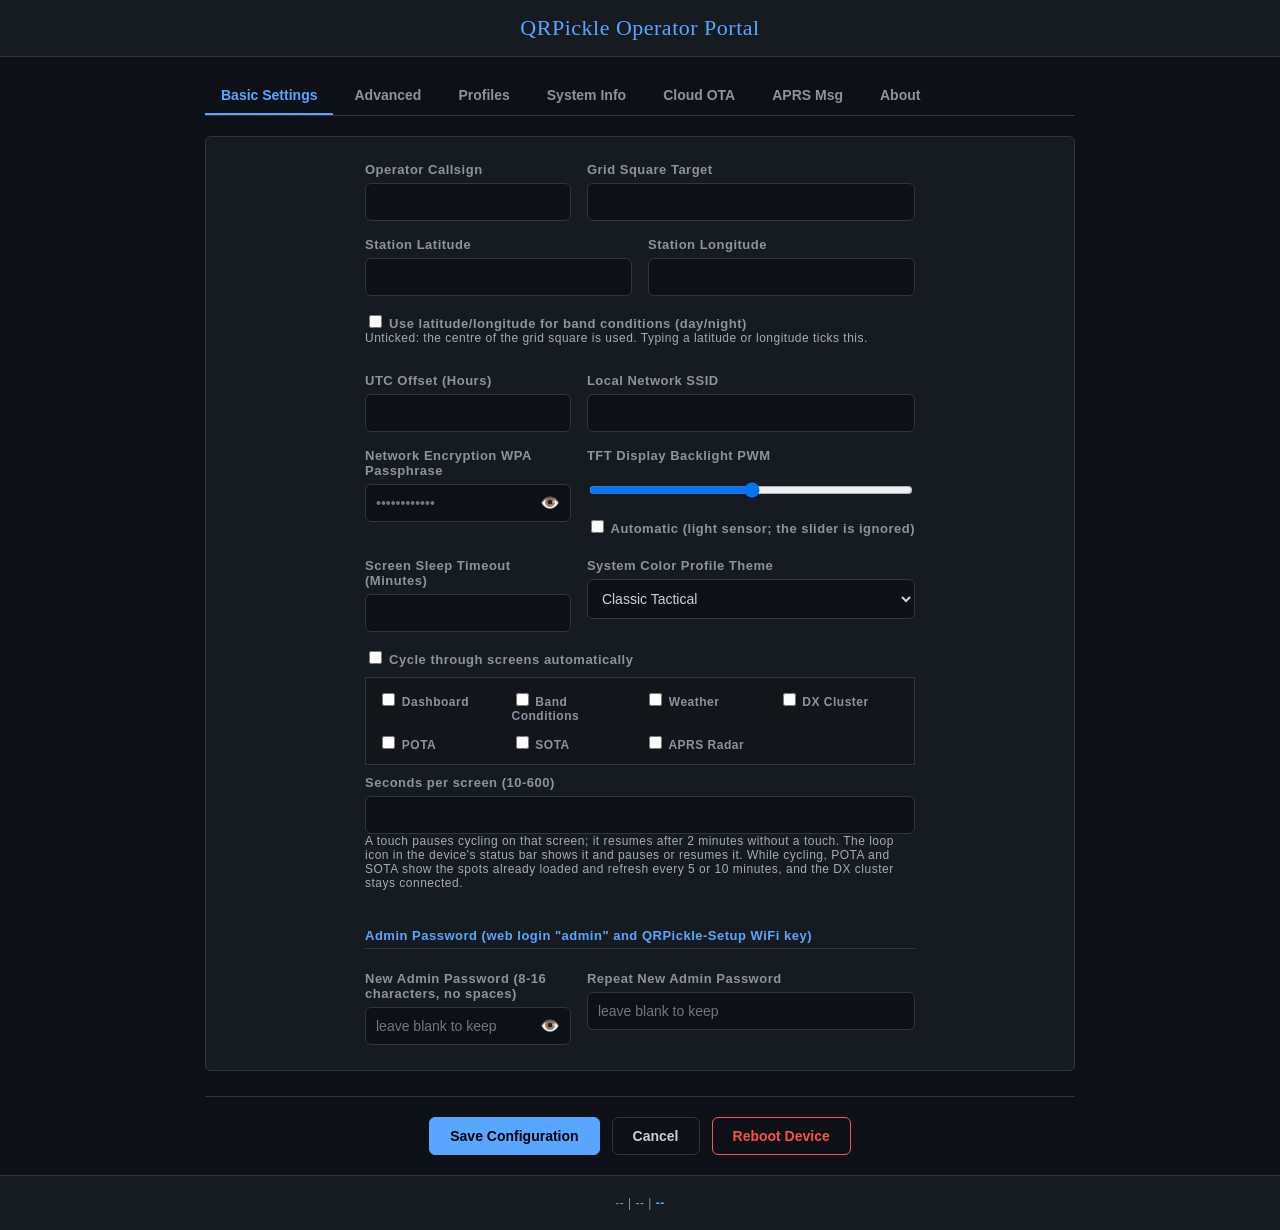
==== data/www/index.html @ edfbfad6 "logo converter for the web console (logo.js) with Node and Python tests sharing the rounding Co-Auth" ====
<!DOCTYPE html>
<html lang="en">
<head>
    <meta charset="UTF-8">
    <meta name="viewport" content="width=device-width, initial-scale=1.0">
    <title>QRPickle Interface Console</title>
    <link rel="stylesheet" href="style.css">
    <link rel="icon" href="favicon.svg" type="image/svg+xml">
</head>
<body>

    <header>
        <h1>QRPickle Operator Portal</h1>
    </header>

    <div class="wrapper">
        <div id="profile-edit-banner" class="edit-banner hidden">
            <span>Editing profile <strong id="profile-edit-name"></strong>: saving writes to the profile, not the device.</span>
            <button class="btn btn-secondary" onclick="stopEditingProfile()">Stop Editing</button>
        </div>
        <nav class="tabs">
            <button class="tab-btn active" data-tab="basic">Basic Settings</button>
            <button class="tab-btn" data-tab="advanced">Advanced</button>
            <button class="tab-btn" data-tab="profiles">Profiles</button>
            <button class="tab-btn" data-tab="system">System Info</button>
            <button class="tab-btn" data-tab="cloudota">Cloud OTA</button>
            <button class="tab-btn" data-tab="aprsmsg">APRS Msg</button>
            <button class="tab-btn" data-tab="about">About</button>
        </nav>

        <section id="tab-basic" class="tab-content active">
            <div class="form-grid">
                <div class="form-group">
                    <label>Operator Callsign</label>
                    <input type="text" id="cfg-callsign" maxlength="9">
                </div>
                <div class="form-group">
                    <label>Grid Square Target</label>
                    <input type="text" id="cfg-grid" maxlength="6">
                </div>
                <!-- Latitude and longitude stay side by side at any width (own two-column row). -->
                <div style="grid-column: span 2; display: grid; grid-template-columns: 1fr 1fr; gap: inherit;">
                    <div class="form-group">
                        <label>Station Latitude</label>
                        <input type="number" id="cfg-lat" step="0.00001" min="-90" max="90">
                    </div>
                    <div class="form-group">
                        <label>Station Longitude</label>
                        <input type="number" id="cfg-lon" step="0.00001" min="-180" max="180">
                    </div>
                </div>
                <div class="form-group" style="grid-column: span 2;">
                    <label style="margin:0;"><input type="checkbox" id="cfg-latlon-set"> Use latitude/longitude for band conditions (day/night)</label>
                    <p class="hint">Unticked: the centre of the grid square is used. Typing a latitude or longitude ticks this. <span id="latlon-grid-warn" style="color: var(--warn, #e0a030);"></span></p>
                </div>
                <div class="form-group">
                    <label>UTC Offset (Hours)</label>
                    <input type="number" id="cfg-offset" step="0.5" min="-12" max="14">
                </div>
                <div class="form-group">
                    <label>Local Network SSID</label>
                    <input type="text" id="cfg-ssid" maxlength="32">
                </div>
                <div class="form-group">
                    <label>Network Encryption WPA Passphrase</label>
                    <div class="password-wrapper">
                        <input type="password" id="cfg-password" placeholder="••••••••••••" maxlength="63">
                        <button class="eye-toggle" type="button" onclick="togglePass('cfg-password')">👁️</button>
                    </div>
                </div>
                <div class="form-group">
                    <label>TFT Display Backlight PWM</label>
                    <input type="range" id="cfg-brightness" min="10" max="255">
                    <label style="margin-top:6px;"><input type="checkbox" id="cfg-auto-bright"> Automatic (light sensor; the slider is ignored)</label>
                </div>
                <div class="form-group">
                    <label>Screen Sleep Timeout (Minutes)</label>
                    <input type="number" id="cfg-timeout" min="0" max="120">
                </div>
                <div class="form-group">
                    <label>System Color Profile Theme</label>
                    <select id="cfg-theme">
                        <option value="0">Classic Tactical</option>
                        <option value="1">Tactical Field Red</option>
                        <option value="2">GitHub Slate Dark</option>
                        <option value="3">Clean High-Contrast</option>
                        <option value="4">Terminal Green</option>
                        <option value="5">E-Ink Light</option>
                        <option value="6">E-Ink Dark</option>
                    </select>
                </div>
                <div class="form-group" style="grid-column: span 2;">
                    <label style="margin:0;"><input type="checkbox" id="cfg-cycle-en"> Cycle through screens automatically</label>
                    <div style="display: grid; grid-template-columns: repeat(4, 1fr); gap: 10px; margin-top: 10px; background: rgba(0,0,0,0.2); padding: 12px; border: 1px solid var(--border);">
                        <label style="margin:0; font-size:12px;"><input type="checkbox" id="cyc-bit0"> Dashboard</label>
                        <label style="margin:0; font-size:12px;"><input type="checkbox" id="cyc-bit1"> Band Conditions</label>
                        <label style="margin:0; font-size:12px;"><input type="checkbox" id="cyc-bit2"> Weather</label>
                        <label style="margin:0; font-size:12px;"><input type="checkbox" id="cyc-bit3"> DX Cluster</label>
                        <label style="margin:0; font-size:12px;"><input type="checkbox" id="cyc-bit4"> POTA</label>
                        <label style="margin:0; font-size:12px;"><input type="checkbox" id="cyc-bit5"> SOTA</label>
                        <label style="margin:0; font-size:12px;"><input type="checkbox" id="cyc-bit6"> APRS Radar</label>
                    </div>
                    <label style="margin-top:10px;">Seconds per screen (10-600)</label>
                    <input type="number" id="cfg-cycle-s" min="10" max="600" step="1">
                    <p class="hint">A touch pauses cycling on that screen; it resumes after 2 minutes without a touch. The loop icon in the device's status bar shows it and pauses or resumes it. While cycling, POTA and SOTA show the spots already loaded and refresh every 5 or 10 minutes, and the DX cluster stays connected.</p>
                </div>

                <label class="admin-pw-group" style="grid-column: span 2; font-weight: bold; border-bottom: 1px solid var(--border); padding-bottom: 5px; color: var(--accent); margin-top: 10px;">Admin Password (web login "admin" and QRPickle-Setup WiFi key)</label>
                <div class="form-group admin-pw-group">
                    <label>New Admin Password (8-16 characters, no spaces)</label>
                    <div class="password-wrapper">
                        <input type="password" id="cfg-admin-pw" placeholder="leave blank to keep" minlength="8" maxlength="16" autocomplete="new-password">
                        <button class="eye-toggle" type="button" onclick="togglePass('cfg-admin-pw')">👁️</button>
                    </div>
                </div>
                <div class="form-group admin-pw-group">
                    <label>Repeat New Admin Password</label>
                    <input type="password" id="cfg-admin-pw2" placeholder="leave blank to keep" maxlength="16" autocomplete="new-password">
                </div>
            </div>
        </section>

        <section id="tab-advanced" class="tab-content">
            <div class="form-grid">
                <div class="form-group" style="grid-column: span 2;">
                    <label>OpenWeatherMap API Token</label>
                    <div class="password-wrapper">
                        <input type="password" id="cfg-apikey" placeholder="Paste API Key here..." maxlength="39">
                        <button class="eye-toggle" type="button" onclick="togglePass('cfg-apikey')">👁️</button>
                    </div>
                </div>
                
                <div class="form-group" style="grid-column: span 2;">
                    <label>Active Forecast Slots Window (Timeline Sequence)</label>
                    <div style="display: grid; grid-template-columns: repeat(4, 1fr); gap: 10px; margin-top: 10px; background: rgba(0,0,0,0.2); padding: 12px; border: 1px solid var(--border);">
                        <label style="margin:0; font-size:12px;"><input type="checkbox" id="fc-bit0" value="1"> +3 Hours</label>
                        <label style="margin:0; font-size:12px;"><input type="checkbox" id="fc-bit1" value="2"> +6 Hours</label>
                        <label style="margin:0; font-size:12px;"><input type="checkbox" id="fc-bit2" value="4"> +9 Hours</label>
                        <label style="margin:0; font-size:12px;"><input type="checkbox" id="fc-bit3" value="8"> +12 Hours</label>
                        <label style="margin:0; font-size:12px;"><input type="checkbox" id="fc-bit4" value="16"> +15 Hours</label>
                        <label style="margin:0; font-size:12px;"><input type="checkbox" id="fc-bit5" value="32"> +18 Hours</label>
                        <label style="margin:0; font-size:12px;"><input type="checkbox" id="fc-bit6" value="64"> +21 Hours</label>
                        <label style="margin:0; font-size:12px;"><input type="checkbox" id="fc-bit7" value="128"> +24 Hours</label>
                    </div>
                </div>

                <div class="form-group" style="grid-column: span 2;">
                    <label>HamAlert Telnet Password Token (hamalert.org Account Key)</label>
                    <div class="password-wrapper">
                        <input type="password" id="cfg-hamalert-pass" placeholder="Enter HamAlert Token..." maxlength="15">
                        <button class="eye-toggle" type="button" onclick="togglePass('cfg-hamalert-pass')">👁️</button>
                    </div>
                </div>

                <label style="grid-column: span 2; font-weight: bold; border-bottom: 1px solid var(--border); padding-bottom: 5px; color: var(--accent); margin-top: 10px;">APRS-IS Global Network Parameters</label>
                
                <div class="form-group">
                    <label>APRS Network Connection</label>
                    <select id="cfg-aprs-en">
                        <option value="0">Disabled (Offline)</option>
                        <option value="1">Enabled (TCP/IP Streams Active)</option>
                    </select>
                </div>
                <div class="form-group">
                    <label>APRS 5-Digit Registration Passcode</label>
                    <div class="password-wrapper">
                        <input type="password" id="cfg-aprs-pass" placeholder="12345" maxlength="5">
                        <button class="eye-toggle" type="button" onclick="togglePass('cfg-aprs-pass')">👁️</button>
                    </div>
                </div>
                <div class="form-group">
                    <label>Station SSID Suffix</label>
                    <select id="cfg-aprs-ssid">
                        <option value="0">-0 : Primary Home Station / Fixed Base</option>
                        <option value="1">-1 : Generic Digipeater / WX Station</option>
                        <option value="5">-5 : Smartphone App / Network Tracker</option>
                        <option value="7">-7 : Portable Handheld / Walkie-Talkie</option>
                        <option value="9">-9 : Primary Mobile Vehicle / Car</option>
                        <option value="10">-10 : Internet Gateway (IGate) / Echolink</option>
                        <option value="15">-15 : HF Station</option>
                    </select>
                </div>
                <div class="form-group">
                    <label>Beacon Map Symbol</label>
                    <select id="cfg-aprs-icon">
                        <option value="/[">/[ : Human / Runner / Eyeball</option>
                        <option value="/-">/- : House / QTH</option>
                        <option value="I&">I& : IGate (Internet Gateway)</option>
                        <option value="\Y">\Y : RADIOS and APRS DEVICE</option>
                        <option value="/;">/; : Portable operation (Tent)</option>
                        <option value="\F">\F : Field Day</option>
                        <option value="\;">\; : Park or Picnic</option>
                    </select>
                </div>
                <div class="form-group" style="grid-column: span 2;">
                    <label>Custom Beacon Comment Payload</label>
                    <input type="text" id="cfg-aprs-cmt" maxlength="31" placeholder="ESP32 Dashboard">
                </div>

                <label style="grid-column: span 2; font-weight: bold; border-bottom: 1px solid var(--border); padding-bottom: 5px; color: var(--accent); margin-top: 10px;">APRS Messaging Quick-Macros</label>
                <div class="form-group" style="grid-column: span 2;"><label>Macro 1:</label><input type="text" id="cfg-mac0" maxlength="63"></div>
                <div class="form-group" style="grid-column: span 2;"><label>Macro 2:</label><input type="text" id="cfg-mac1" maxlength="63"></div>
                <div class="form-group" style="grid-column: span 2;"><label>Macro 3:</label><input type="text" id="cfg-mac2" maxlength="63"></div>
                <div class="form-group" style="grid-column: span 2;"><label>Macro 4:</label><input type="text" id="cfg-mac3" maxlength="63"></div>
                <div class="form-group" style="grid-column: span 2;"><label>Macro 5:</label><input type="text" id="cfg-mac4" maxlength="63"></div>

                <label style="grid-column: span 2; font-weight: bold; border-bottom: 1px solid var(--border); padding-bottom: 5px; color: var(--accent); margin-top: 10px;">DX Cluster Endpoints</label>
                <div class="form-group">
                    <label>Primary Node URL:</label>
                    <input type="text" id="dx_url_p" maxlength="47">
                </div>
                <div class="form-group">
                    <label>Primary Port:</label>
                    <input type="number" id="dx_port_p" min="1" max="65535">
                </div>
                <div class="form-group">
                    <label>Secondary Node URL:</label>
                    <input type="text" id="dx_url_s" maxlength="47">
                </div>
                <div class="form-group">
                    <label>Secondary Port:</label>
                    <input type="number" id="dx_port_s" min="1" max="65535">
                </div>

                <label style="grid-column: span 2; font-weight: bold; border-bottom: 1px solid var(--border); padding-bottom: 5px; color: var(--accent); margin-top: 10px;">Solar Data (Band Conditions)</label>
                <div class="form-group" style="grid-column: span 2;">
                    <label>Own Data Source URL:</label>
                    <input type="url" id="solar_url" maxlength="95" placeholder="Empty: hamqsl.com (N0NBH)">
                    <p class="hint">Leave empty for hamqsl.com. Your own source must serve the same XML format as https://www.hamqsl.com/solarxml.php. Fetched at most once an hour.</p>
                </div>
                <div class="form-group" style="grid-column: span 2;">
                    <label>Dashboard Band Tile Shows</label>
                    <div style="display: grid; grid-template-columns: repeat(5, 1fr); gap: 10px; margin-top: 10px; background: rgba(0,0,0,0.2); padding: 12px; border: 1px solid var(--border);">
                        <label style="margin:0; font-size:12px;"><input type="checkbox" id="bg-bit0"> 160-60 m</label>
                        <label style="margin:0; font-size:12px;"><input type="checkbox" id="bg-bit1"> 40-30 m</label>
                        <label style="margin:0; font-size:12px;"><input type="checkbox" id="bg-bit2"> 20-17 m</label>
                        <label style="margin:0; font-size:12px;"><input type="checkbox" id="bg-bit3"> 15-10 m</label>
                        <label style="margin:0; font-size:12px;"><input type="checkbox" id="bg-bit4"> 6 m</label>
                    </div>
                    <p class="hint">At least one. The Band Conditions screen always shows every band.</p>
                </div>

                <label style="grid-column: span 2; font-weight: bold; border-bottom: 1px solid var(--border); padding-bottom: 5px; color: var(--accent); margin-top: 10px;">Satellites</label>
                <div class="form-group" style="grid-column: span 2;">
                    <label>Show Passes Of</label>
                    <div style="display: grid; grid-template-columns: repeat(5, 1fr); gap: 10px; margin-top: 10px; background: rgba(0,0,0,0.2); padding: 12px; border: 1px solid var(--border);">
                        <label style="margin:0; font-size:12px;"><input type="checkbox" id="sat-bit0"> FM</label>
                        <label style="margin:0; font-size:12px;"><input type="checkbox" id="sat-bit1"> Linear (SSB/CW)</label>
                        <label style="margin:0; font-size:12px;"><input type="checkbox" id="sat-bit2"> SSTV</label>
                        <label style="margin:0; font-size:12px;"><input type="checkbox" id="sat-bit3"> Voice beacons</label>
                        <label style="margin:0; font-size:12px;"><input type="checkbox" id="sat-bit4"> APRS digipeaters</label>
                    </div>
                    <p class="hint">At least one. The ISS counts as FM, SSTV and APRS.</p>
                </div>
                <div class="form-group">
                    <label>Minimum Elevation (degrees, 0-60)</label>
                    <input type="number" id="sat-min-el" min="0" max="60" step="1">
                </div>
                <div class="form-group">
                    <label>LED Alert Before An Event Pass (minutes, 1-120)</label>
                    <input type="number" id="pass-alert-min" min="1" max="120" step="1">
                    <label style="margin-top:6px;"><input type="checkbox" id="pass-alert-en"> LED alerts for ISS SSTV and school-contact passes</label>
                </div>
                <div class="form-group" style="grid-column: span 2;">
                    <label>Own Satellite Feed URL:</label>
                    <input type="url" id="space_url" maxlength="95" placeholder="Empty: the QRPickle feed on GitHub">
                    <p class="hint">Leave empty for the feed built on GitHub every 6 hours (SatNOGS DB, CelesTrak, ARISS). Your own source must serve the same JSON (tools/space_feed). Passes are computed on the device: your location is never sent.</p>
                </div>
            </div>
        </section>

        <section id="tab-profiles" class="tab-content">
            <div class="profile-section">
                <h2>Stored Profiles</h2>
                <p class="hint">A profile holds every setting except the admin password. Profiles live on the filesystem: writing a new <code>littlefs.bin</code> erases them, so download a backup first.</p>
                <div class="form-group">
                    <label>Profile</label>
                    <select id="profile-select" onchange="handleProfileSelectionChange()">
                        <option value="">-- No Profile Selected --</option>
                    </select>
                </div>
                <div class="profile-controls">
                    <button class="btn btn-primary profile-needs-selection" onclick="applySelectedProfile()" disabled>Apply to Device</button>
                    <button class="btn btn-secondary profile-needs-selection" onclick="editSelectedProfile()" disabled>Edit in Settings Form</button>
                    <button class="btn btn-secondary profile-needs-selection" onclick="deleteSelectedProfile()" disabled>Delete</button>
                </div>

                <hr style="border:0; border-top:1px dashed #333; margin:25px 0;">

                <h2>Save Current Form as New Profile</h2>
                <div class="profile-controls">
                    <input type="text" id="new-profile-name" placeholder="Name: letters, digits, - and _ (e.g. Field_Ops)" maxlength="24">
                    <button class="btn btn-secondary" onclick="saveProfile()">Save New Profile</button>
                </div>

                <hr style="border:0; border-top:1px dashed #333; margin:25px 0;">

                <h2>Backup and Restore</h2>
                <p class="hint">The backup holds the current settings and all profiles, without passwords or keys. Restoring keeps the device's current secrets; restored profiles have none until you edit them.</p>
                <div class="profile-controls">
                    <button class="btn btn-secondary" onclick="downloadBackup()">Download Backup</button>
                    <button class="btn btn-secondary" onclick="document.getElementById('restore-file').click()">Restore from Backup...</button>
                    <input type="file" id="restore-file" accept=".json,application/json" class="hidden" onchange="restoreBackup(this)">
                </div>
            </div>
        </section>

        <section id="tab-system" class="tab-content">
            <div class="sys-section-title">Hardware Telemetry</div>
            <div class="sys-grid">
                <div class="sys-card"><label>System Uptime</label><div id="sys-uptime" class="val">--s</div></div>
                <div class="sys-card"><label>Free Heap Space</label><div id="sys-heap" class="val">-- B</div></div>
                <div class="sys-card"><label>Wireless RSSI</label><div id="sys-rssi" class="val">-- dBm</div></div>
                <div class="sys-card"><label>Ambient Temperature</label><div id="sys-temp" class="val">--.- °C</div></div>
                <div class="sys-card"><label>Relative Humidity</label><div id="sys-humidity" class="val">--.- %</div></div>
                <div class="sys-card"><label>Barometric Pressure</label><div id="sys-pressure" class="val">---- hPa</div></div>
            </div>

            <div class="sys-section-title">Software Specifications</div>
            <div class="sys-grid">
                <div class="sys-card"><label>Core Graphics Library</label><div id="sys-lib-lvgl" class="val">--</div></div>
                <div class="sys-card"><label>Serialization Parser</label><div id="sys-lib-json" class="val">--</div></div>
                <div class="sys-card"><label>ESP32 Arduino Core</label><div id="sys-lib-core" class="val">--</div></div>
                <div class="sys-card"><label>Native Espressif IDF</label><div id="sys-lib-idf" class="val">--</div></div>
            </div>

            <div class="sys-section-title" style="margin-top: 25px;">Wireless Maintenance Terminal</div>
            <div class="sys-card" style="max-width: 100%; box-sizing: border-box;">
                <label>Select Deployment Partition Target</label>
                <select id="ota-target" style="margin-bottom: 15px; width: 100%;">
                    <option value="firmware">Application Binary Core (.bin Firmware)</option>
                    <option value="filesystem">LittleFS Storage Image (data.bin)</option>
                </select>
                
                <label>Upload Target Binary File</label>
                <input type="file" id="ota-file-input" style="border: 1px dashed var(--border); padding: 10px; background: rgba(0,0,0,0.2); width:100%; box-sizing:border-box;">
                
                <div id="ota-progress-container" class="hidden" style="margin-top: 15px;">
                    <div style="display: flex; justify-content: space-between; font-size: 11px; color: var(--text-muted); margin-bottom: 5px;">
                        <span id="ota-status-lbl">Uploading parameters...</span>
                        <span id="ota-pct-lbl">0%</span>
                    </div>
                    <div style="width: 100%; background: #111; height: 6px; border-radius: 3px; overflow: hidden; border: 1px solid #222;">
                        <div id="ota-progress-bar" style="width: 0%; background: var(--accent); height: 100%; transition: width 0.1s linear;"></div>
                    </div>
                </div>
                
                <button class="btn btn-danger" style="margin-top: 15px; width: 100%;" onclick="executeWirelessOTA()">Flash Wireless Upgrade</button>
            </div>
        </section>

        <section id="tab-cloudota" class="tab-content">
            <div class="sys-section-title" style="display: flex; justify-content: space-between; align-items: center;">
                Automated Cloud Maintenance
                <button class="btn btn-primary" style="padding: 4px 10px; font-size: 12px; margin-left: 10px;" onclick="fetchCloudOTADetails(true)">Check for Updates</button>
            </div>
            <div class="sys-grid">
                <div class="sys-card"><label>Local Firmware Version</label><div id="ota-local-ver" class="val">--</div></div>
                <div class="sys-card"><label>Latest Remote Release</label><div id="ota-remote-ver" class="val">--</div></div>
            </div>

            <div class="sys-section-title" style="margin-top: 20px;">GitHub Release Notes</div>
            <div class="sys-card" style="max-width: 100%; box-sizing: border-box;">
                <pre id="ota-release-notes" style="white-space: pre-wrap; font-family: monospace; color: var(--text-muted); font-size: 12px;">Querying repository metadata...</pre>

                <button class="btn btn-danger" id="btn-cloud-flash" style="margin-top: 15px; width: 100%; display: none;" onclick="triggerCloudFlash()">Execute Remote Repository Flash Upgrade</button>
            </div>
        </section>

        <section id="tab-aprsmsg" class="tab-content">
            <div class="sys-section-title">Compose APRS Message</div>
            <div class="sys-card" style="max-width: 100%; box-sizing: border-box;">
                <div class="form-grid">
                    <div class="form-group">
                        <label>Quick Target</label>
                        <select onchange="document.getElementById('aprs-msg-target').value = this.value;">
                            <option value="">-- Custom --</option>
                            <option value="APSPOT">POTA (APSPOT)</option>
                            <option value="SOTA">SOTA</option>
                            <option value="SMSGTE">SMS Gateway (SMSGTE)</option>
                        </select>
                    </div>
                    <div class="form-group">
                        <label>Target Callsign</label>
                        <input type="text" id="aprs-msg-target" maxlength="9" placeholder="e.g. VU3GLJ-7">
                    </div>
                    <div class="form-group" style="grid-column: span 2;">
                        <label>Message Payload</label>
                        <input type="text" id="aprs-msg-body" maxlength="63" placeholder="Type your message or spot here...">
                    </div>
                </div>

                <button class="btn btn-primary" style="margin-top: 15px; width: 100%;" onclick="sendAprsMessage()">Transmit Message to Network</button>
            </div>

            <div class="sys-section-title" style="margin-top: 20px;">Transmission Status</div>
            <div class="sys-card" style="max-width: 100%; box-sizing: border-box;">
                <pre id="aprs-msg-status" style="white-space: pre-wrap; font-family: monospace; color: var(--text-muted); font-size: 12px;">Ready to send.</pre>
            </div>

            <div class="sys-section-title" style="margin-top: 20px;">Live Message Inbox</div>
            <div class="sys-card" style="max-width: 100%; box-sizing: border-box; max-height: 250px; overflow-y: auto;">
                <div id="aprs-msg-inbox" style="font-family: monospace; font-size: 12px; color: var(--text-main);">
                    Loading messages...
                </div>
            </div>
        </section>

        <section id="tab-about" class="tab-content">
            <div id="about-bin" class="pre-wrap">Querying text storage descriptors...</div>
        </section>

        <div class="action-bar">
            <button class="btn btn-primary" id="btn-save-config" onclick="saveActiveConfig()">Save Configuration</button>
            <button class="btn btn-secondary" onclick="loadCurrentConfig()">Cancel</button>
            <button class="btn btn-danger" onclick="triggerReboot()">Reboot Device</button>
        </div>
    </div>

    <footer>
        <span id="foot-name">--</span> | <span id="foot-version">--</span> | <a id="foot-link" href="https://ham.bharathpalavalli.com/" target="_blank"><span id="foot-authorcall">--</span></a>
    </footer>

    <script src="logo.js"></script>
    <script src="app.js"></script>
</body>
</html>
---- data/www/style.css ----
:root {
    --bg-app: #0D1117;
    --bg-panel: #161B22;
    --border: #30363D;
    --text-main: #C9D1D9;
    --text-muted: #8B949E;
    --accent: #58A6FF;
    --alert: #F85149;
}

body {
    background: var(--bg-app);
    color: var(--text-main);
    font-family: Verdana, Geneva, sans-serif;
    letter-spacing: 0.5px;
    margin: 0;
    padding: 0;
    min-height: 100vh;
    display: flex;
    flex-direction: column;
}

header {
    background: var(--bg-panel);
    border-bottom: 1px solid var(--border);
    padding: 15px 20px;
    display: flex;
    justify-content: center;
    align-items: center;
}

header h1, .profile-section h2, .sys-section-title {
    font-family: Georgia, "Times New Roman", serif;
    margin: 0;
    color: var(--accent);
    font-weight: normal;
}

header h1 { font-size: 22px; text-align: center; }
.profile-section h2 { font-size: 16px; margin-bottom: 12px; }

.sys-section-title {
    font-size: 16px;
    margin: 25px 0 12px 0;
    border-bottom: 1px dashed var(--border);
    padding-bottom: 6px;
}

.wrapper {
    max-width: 900px;
    width: 100%;
    margin: 20px auto;
    padding: 0 15px;
    box-sizing: border-box;
    flex: 1;
}

.tabs {
    display: flex;
    border-bottom: 1px solid var(--border);
    margin-bottom: 20px;
    overflow-x: auto;
    gap: 5px;
}

.tab-btn {
    background: none;
    border: none;
    color: var(--text-muted);
    font-family: inherit;
    padding: 10px 16px;
    font-size: 14px;
    font-weight: 600;
    cursor: pointer;
    white-space: nowrap;
    border-bottom: 2px solid transparent;
    transition: all 0.2s;
}

.tab-btn:hover { color: var(--text-main); }
.tab-btn.active { color: var(--accent); border-bottom-color: var(--accent); }

.tab-content {
    display: none;
    background: var(--bg-panel);
    border: 1px solid var(--border);
    border-radius: 6px;
    padding: 25px;
}

.tab-content.active { display: block; }

.form-grid {
    display: grid;
    grid-template-columns: 1fr;
    gap: 16px;
    max-width: 550px;
    margin: 0 auto;
}

.form-group { display: flex; flex-direction: column; }

label {
    font-size: 13px;
    font-weight: 600;
    margin-bottom: 6px;
    color: var(--text-muted);
}

input, select {
    background: var(--bg-app);
    border: 1px solid var(--border);
    border-radius: 6px;
    padding: 10px;
    color: var(--text-main);
    font-family: inherit;
    font-size: 14px;
    box-sizing: border-box;
}

input[type="text"], input[type="number"] { font-weight: 500; }
input:focus, select:focus { border-color: var(--accent); outline: none; }

.toggle-pass {
    display: flex;
    align-items: center;
    gap: 6px;
    margin-top: 6px;
    font-size: 11px;
    cursor: pointer;
    color: var(--text-muted);
}
.toggle-pass input { width: auto; margin: 0; }

.profile-section {
    max-width: 550px;
    margin: 0 auto;
}

.profile-controls { display: flex; gap: 10px; margin-top: 10px; flex-wrap: wrap; }
.profile-controls input { flex: 1; min-width: 200px; }

.profile-list { display: flex; gap: 8px; flex-wrap: wrap; margin-top: 12px; }

.profile-chip {
    background: var(--bg-app);
    border: 1px solid var(--border);
    border-radius: 4px;
    padding: 6px 12px;
    font-size: 12px;
    cursor: pointer;
    transition: border 0.2s;
}
.profile-chip:hover { border-color: var(--accent); }

.sys-grid {
    display: grid;
    grid-template-columns: repeat(auto-fit, minmax(180px, 1fr));
    gap: 15px;
    margin-bottom: 10px;
}

.sys-card {
    background: var(--bg-app);
    border: 1px solid var(--border);
    border-radius: 6px;
    padding: 15px;
    text-align: center;
}

.sys-card .val {
    font-size: 16px;
    font-weight: bold;
    color: var(--accent);
    margin-top: 5px;
    word-break: break-all;
}

.action-bar {
    display: flex;
    justify-content: center;
    gap: 12px;
    margin-top: 25px;
    border-top: 1px solid var(--border);
    padding-top: 20px;
    flex-wrap: wrap;
}

.btn {
    border: 1px solid var(--border);
    border-radius: 6px;
    padding: 10px 20px;
    font-size: 14px;
    font-weight: 600;
    cursor: pointer;
    transition: background 0.2s;
    font-family: inherit;
}

.btn-primary { background: var(--accent); border-color: var(--accent); color: #000; }
.btn-primary:hover { background: #79b6ff; }
.btn-secondary { background: transparent; color: var(--text-main); }
.btn-secondary:hover { background: rgba(255,255,255,0.05); }
.btn-danger { background: transparent; color: var(--alert); border-color: var(--alert); }
.btn-danger:hover { background: rgba(248,81,73,0.1); }

.pre-wrap {
    white-space: pre-wrap;
    line-height: 1.6;
    background: var(--bg-app);
    padding: 15px;
    border: 1px solid var(--border);
    border-radius: 6px;
}

.password-wrapper {
    position: relative;
    display: flex;
    width: 100%;
}

.password-wrapper input {
    width: 100%;
    padding-right: 40px; /* Leave space so text doesn't flow behind the eye symbol */
}

.eye-toggle {
    position: absolute;
    right: 5px;
    top: 50%;
    transform: translateY(-50%);
    background: transparent;
    border: none;
    color: var(--text-muted);
    cursor: pointer;
    font-size: 16px;
    padding: 6px;
    line-height: 1;
    transition: color 0.2s;
}

.eye-toggle:hover {
    color: var(--accent);
}

footer {
    border-top: 1px solid var(--border);
    text-align: center;
    padding: 20px;
    font-size: 12px;
    color: var(--text-muted);
    background: var(--bg-panel);
    margin-top: auto;
}

footer a { color: var(--accent); text-decoration: none; font-weight: 600; }
footer a:hover { text-decoration: underline; }

.hidden { display: none !important; }
.hint { font-size: 12px; opacity: 0.8; margin: 0 0 12px; }
.edit-banner {
    display: flex; gap: 12px; align-items: center; flex-wrap: wrap;
    padding: 10px 14px; margin-bottom: 12px;
    border: 1px solid var(--accent); background: rgba(0,0,0,0.3);
}
.edit-banner .btn { margin-left: auto; }
.btn:disabled { opacity: 0.4; cursor: not-allowed; }
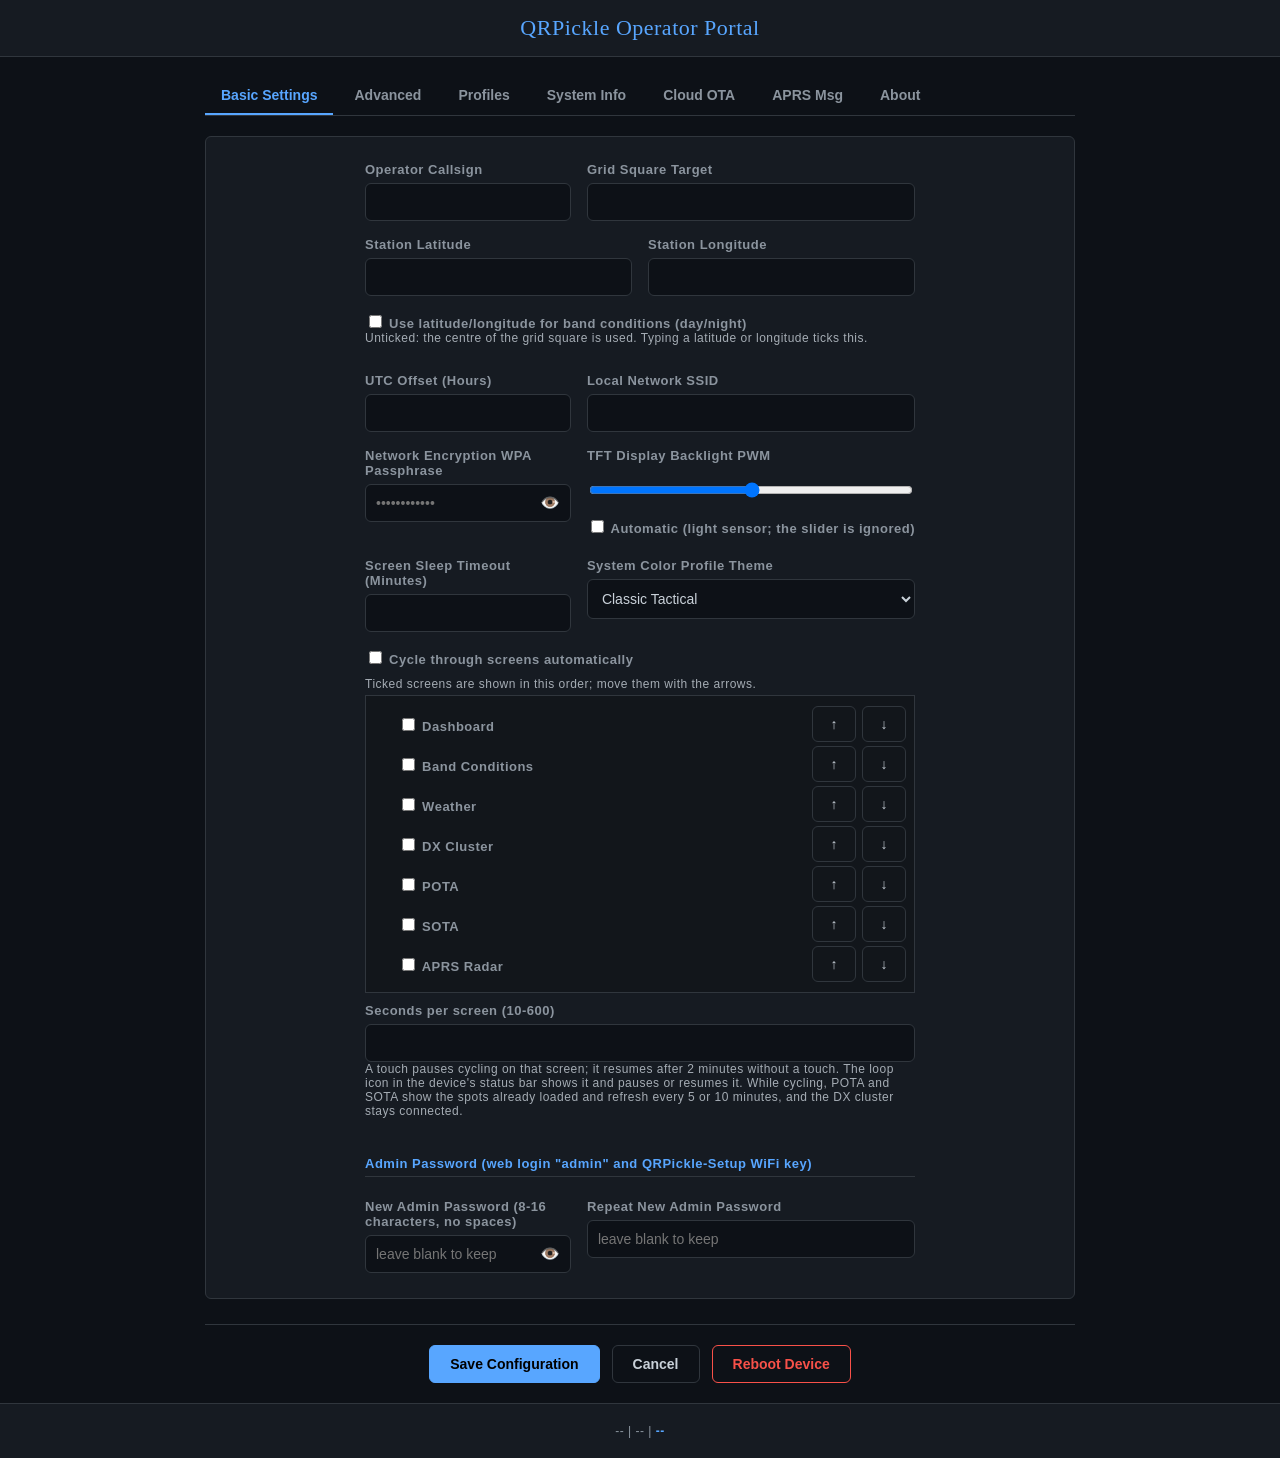
==== commit 83480a96: "screen cycling: an order the user sets (web console list with arrows) New setting cycle_order ("0,1," ====
--- a/data/www/index.html
+++ b/data/www/index.html
@@ -91,15 +91,16 @@
                 </div>
                 <div class="form-group" style="grid-column: span 2;">
                     <label style="margin:0;"><input type="checkbox" id="cfg-cycle-en"> Cycle through screens automatically</label>
-                    <div style="display: grid; grid-template-columns: repeat(4, 1fr); gap: 10px; margin-top: 10px; background: rgba(0,0,0,0.2); padding: 12px; border: 1px solid var(--border);">
-                        <label style="margin:0; font-size:12px;"><input type="checkbox" id="cyc-bit0"> Dashboard</label>
-                        <label style="margin:0; font-size:12px;"><input type="checkbox" id="cyc-bit1"> Band Conditions</label>
-                        <label style="margin:0; font-size:12px;"><input type="checkbox" id="cyc-bit2"> Weather</label>
-                        <label style="margin:0; font-size:12px;"><input type="checkbox" id="cyc-bit3"> DX Cluster</label>
-                        <label style="margin:0; font-size:12px;"><input type="checkbox" id="cyc-bit4"> POTA</label>
-                        <label style="margin:0; font-size:12px;"><input type="checkbox" id="cyc-bit5"> SOTA</label>
-                        <label style="margin:0; font-size:12px;"><input type="checkbox" id="cyc-bit6"> APRS Radar</label>
-                    </div>
+                    <p class="hint" style="margin:10px 0 4px;">Ticked screens are shown in this order; move them with the arrows.</p>
+                    <ol id="cyc-order" class="cyc-order">
+                        <li data-id="0"><label><input type="checkbox" id="cyc-bit0"> Dashboard</label><button type="button" class="btn btn-secondary" aria-label="Move up" onclick="moveCycle(this, -1)">&uarr;</button><button type="button" class="btn btn-secondary" aria-label="Move down" onclick="moveCycle(this, 1)">&darr;</button></li>
+                        <li data-id="1"><label><input type="checkbox" id="cyc-bit1"> Band Conditions</label><button type="button" class="btn btn-secondary" aria-label="Move up" onclick="moveCycle(this, -1)">&uarr;</button><button type="button" class="btn btn-secondary" aria-label="Move down" onclick="moveCycle(this, 1)">&darr;</button></li>
+                        <li data-id="2"><label><input type="checkbox" id="cyc-bit2"> Weather</label><button type="button" class="btn btn-secondary" aria-label="Move up" onclick="moveCycle(this, -1)">&uarr;</button><button type="button" class="btn btn-secondary" aria-label="Move down" onclick="moveCycle(this, 1)">&darr;</button></li>
+                        <li data-id="3"><label><input type="checkbox" id="cyc-bit3"> DX Cluster</label><button type="button" class="btn btn-secondary" aria-label="Move up" onclick="moveCycle(this, -1)">&uarr;</button><button type="button" class="btn btn-secondary" aria-label="Move down" onclick="moveCycle(this, 1)">&darr;</button></li>
+                        <li data-id="4"><label><input type="checkbox" id="cyc-bit4"> POTA</label><button type="button" class="btn btn-secondary" aria-label="Move up" onclick="moveCycle(this, -1)">&uarr;</button><button type="button" class="btn btn-secondary" aria-label="Move down" onclick="moveCycle(this, 1)">&darr;</button></li>
+                        <li data-id="5"><label><input type="checkbox" id="cyc-bit5"> SOTA</label><button type="button" class="btn btn-secondary" aria-label="Move up" onclick="moveCycle(this, -1)">&uarr;</button><button type="button" class="btn btn-secondary" aria-label="Move down" onclick="moveCycle(this, 1)">&darr;</button></li>
+                        <li data-id="6"><label><input type="checkbox" id="cyc-bit6"> APRS Radar</label><button type="button" class="btn btn-secondary" aria-label="Move up" onclick="moveCycle(this, -1)">&uarr;</button><button type="button" class="btn btn-secondary" aria-label="Move down" onclick="moveCycle(this, 1)">&darr;</button></li>
+                    </ol>
                     <label style="margin-top:10px;">Seconds per screen (10-600)</label>
                     <input type="number" id="cfg-cycle-s" min="10" max="600" step="1">
                     <p class="hint">A touch pauses cycling on that screen; it resumes after 2 minutes without a touch. The loop icon in the device's status bar shows it and pauses or resumes it. While cycling, POTA and SOTA show the spots already loaded and refresh every 5 or 10 minutes, and the DX cluster stays connected.</p>
@@ -272,7 +273,7 @@
         <section id="tab-profiles" class="tab-content">
             <div class="profile-section">
                 <h2>Stored Profiles</h2>
-                <p class="hint">A profile holds every setting except the admin password. Profiles live on the filesystem: writing a new <code>littlefs.bin</code> erases them, so download a backup first.</p>
+                <p class="hint">A profile holds every setting except the admin password. Profiles live on the filesystem. A filesystem update in this console keeps them (it saves and restores them, without their own passwords or keys); a full install erases them.</p>
                 <div class="form-group">
                     <label>Profile</label>
                     <select id="profile-select" onchange="handleProfileSelectionChange()">
@@ -296,7 +297,7 @@
                 <hr style="border:0; border-top:1px dashed #333; margin:25px 0;">
 
                 <h2>Backup and Restore</h2>
-                <p class="hint">The backup holds the current settings and all profiles, without passwords or keys. Restoring keeps the device's current secrets; restored profiles have none until you edit them.</p>
+                <p class="hint">The backup holds the current settings, all profiles and your splash logos, without passwords or keys. Restoring keeps the device's current secrets; restored profiles have none until you edit them.</p>
                 <div class="profile-controls">
                     <button class="btn btn-secondary" onclick="downloadBackup()">Download Backup</button>
                     <button class="btn btn-secondary" onclick="document.getElementById('restore-file').click()">Restore from Backup...</button>
@@ -322,6 +323,21 @@
                 <div class="sys-card"><label>Serialization Parser</label><div id="sys-lib-json" class="val">--</div></div>
                 <div class="sys-card"><label>ESP32 Arduino Core</label><div id="sys-lib-core" class="val">--</div></div>
                 <div class="sys-card"><label>Native Espressif IDF</label><div id="sys-lib-idf" class="val">--</div></div>
+            </div>
+
+            <div class="sys-section-title" style="margin-top: 25px;">Splash Logos</div>
+            <p class="hint">Your own logo left and/or right of the title on the start screen, scaled into 60 x 60. Shown from the next restart. Kept across updates; included in backups.</p>
+            <div class="sys-grid">
+                <div class="sys-card" id="logo-card-left"><label>Left logo: <span id="logo-state-left">--</span></label>
+                    <input type="file" accept="image/*" onchange="pickLogo('left', this)">
+                    <div class="logo-previews"><canvas id="logo-prev-left-dark" width="60" height="60" class="logo-prev dark"></canvas><canvas id="logo-prev-left-light" width="60" height="60" class="logo-prev light"></canvas></div>
+                    <button class="btn" id="logo-up-left" disabled onclick="uploadLogo('left')">Upload</button>
+                    <button class="btn" onclick="deleteLogo('left')">Use built-in</button></div>
+                <div class="sys-card" id="logo-card-right"><label>Right logo: <span id="logo-state-right">--</span></label>
+                    <input type="file" accept="image/*" onchange="pickLogo('right', this)">
+                    <div class="logo-previews"><canvas id="logo-prev-right-dark" width="60" height="60" class="logo-prev dark"></canvas><canvas id="logo-prev-right-light" width="60" height="60" class="logo-prev light"></canvas></div>
+                    <button class="btn" id="logo-up-right" disabled onclick="uploadLogo('right')">Upload</button>
+                    <button class="btn" onclick="deleteLogo('right')">Use built-in</button></div>
             </div>
 
             <div class="sys-section-title" style="margin-top: 25px;">Wireless Maintenance Terminal</div>
--- a/data/www/style.css
+++ b/data/www/style.css
@@ -265,3 +265,13 @@
 }
 .edit-banner .btn { margin-left: auto; }
 .btn:disabled { opacity: 0.4; cursor: not-allowed; }
+
+.logo-previews { display: flex; gap: 8px; margin: 8px 0; }
+.logo-prev { width: 60px; height: 60px; border: 1px solid var(--border); image-rendering: pixelated; }
+.logo-prev.dark { background: #000; }
+.logo-prev.light { background: #fff; }
+
+.cyc-order { list-style: decimal; margin: 0; padding: 8px 8px 8px 32px; background: rgba(0,0,0,0.2); border: 1px solid var(--border); }
+.cyc-order li { display: flex; align-items: center; gap: 6px; padding: 2px 0; }
+.cyc-order li label { flex: 1; margin: 0; font-size: 13px; }
+.cyc-order li .btn { min-width: 44px; min-height: 36px; padding: 0; }
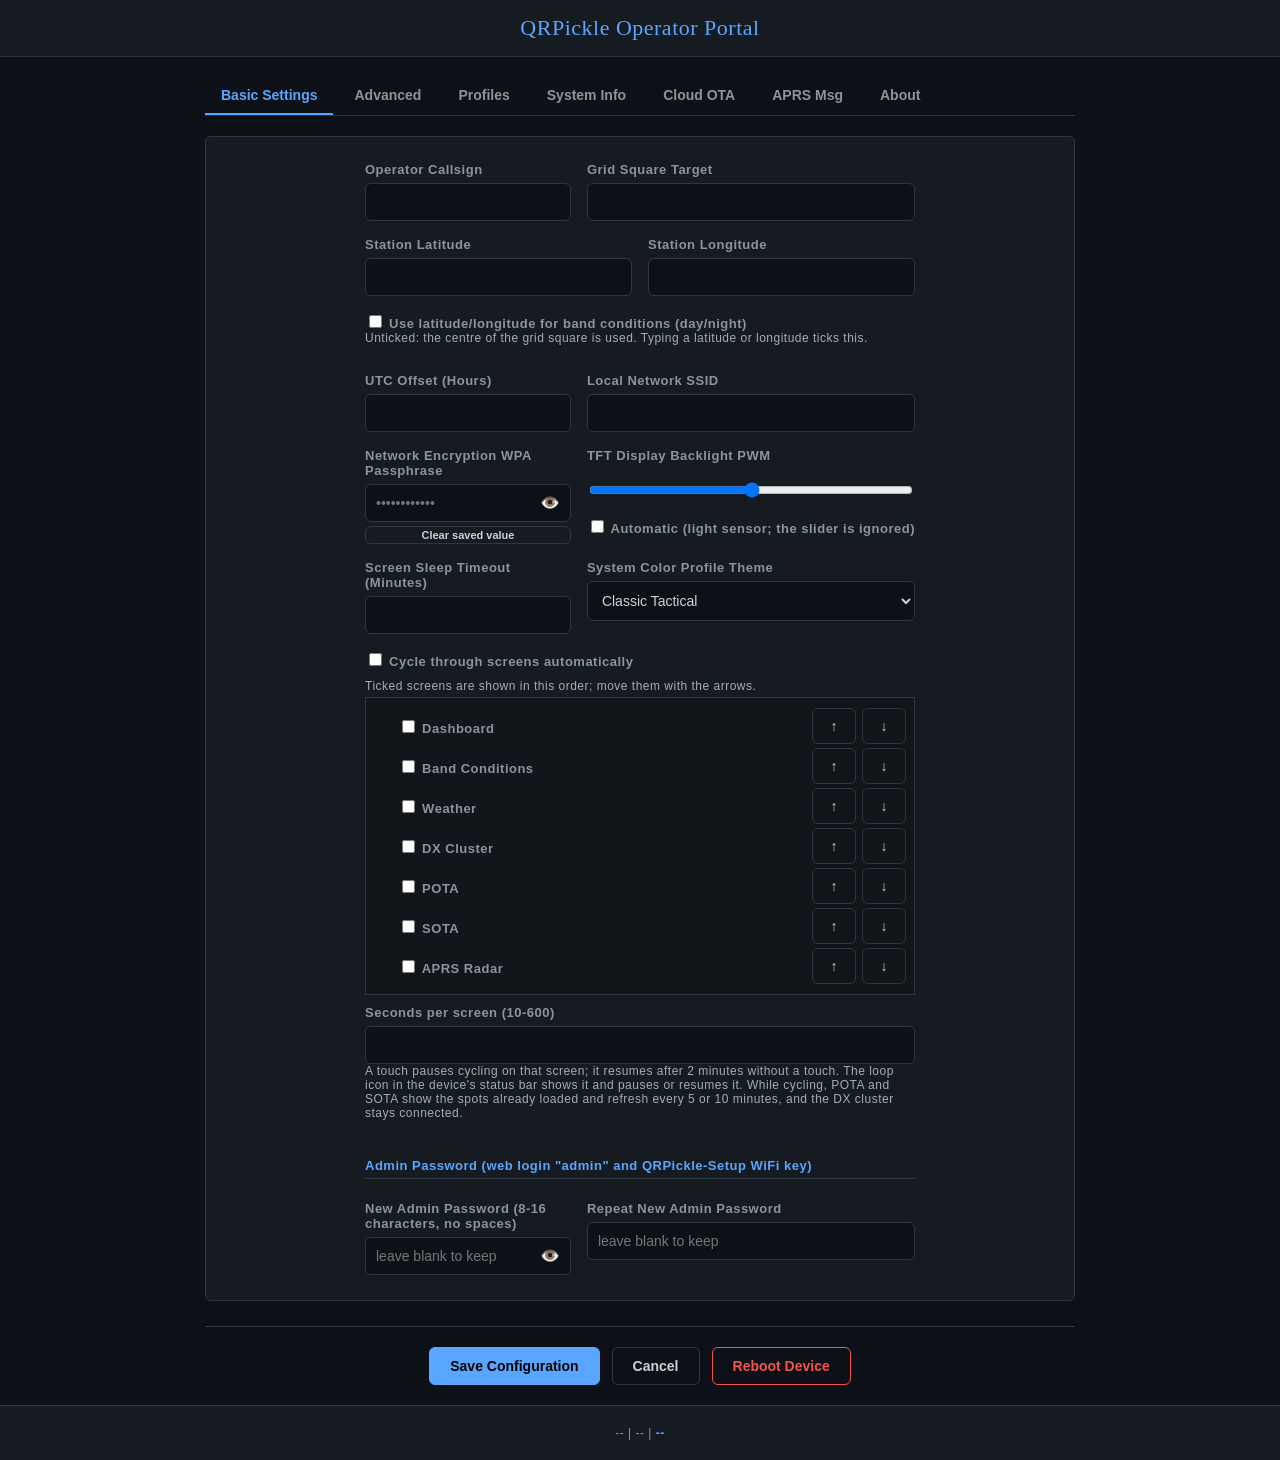
==== commit a65a7ce8: "web console: saved secrets show their last 2 characters; Clear button /api/config (masked) adds <key" ====
--- a/data/www/index.html
+++ b/data/www/index.html
@@ -67,6 +67,7 @@
                         <input type="password" id="cfg-password" placeholder="••••••••••••" maxlength="63">
                         <button class="eye-toggle" type="button" onclick="togglePass('cfg-password')">👁️</button>
                     </div>
+                    <button type="button" class="btn btn-secondary secret-clear" onclick="clearSecret('cfg-password')">Clear saved value</button>
                 </div>
                 <div class="form-group">
                     <label>TFT Display Backlight PWM</label>
@@ -129,6 +130,7 @@
                         <input type="password" id="cfg-apikey" placeholder="Paste API Key here..." maxlength="39">
                         <button class="eye-toggle" type="button" onclick="togglePass('cfg-apikey')">👁️</button>
                     </div>
+                    <button type="button" class="btn btn-secondary secret-clear" onclick="clearSecret('cfg-apikey')">Clear saved value</button>
                 </div>
                 
                 <div class="form-group" style="grid-column: span 2;">
@@ -151,6 +153,7 @@
                         <input type="password" id="cfg-hamalert-pass" placeholder="Enter HamAlert Token..." maxlength="15">
                         <button class="eye-toggle" type="button" onclick="togglePass('cfg-hamalert-pass')">👁️</button>
                     </div>
+                    <button type="button" class="btn btn-secondary secret-clear" onclick="clearSecret('cfg-hamalert-pass')">Clear saved value</button>
                 </div>
 
                 <label style="grid-column: span 2; font-weight: bold; border-bottom: 1px solid var(--border); padding-bottom: 5px; color: var(--accent); margin-top: 10px;">APRS-IS Global Network Parameters</label>
@@ -168,6 +171,7 @@
                         <input type="password" id="cfg-aprs-pass" placeholder="12345" maxlength="5">
                         <button class="eye-toggle" type="button" onclick="togglePass('cfg-aprs-pass')">👁️</button>
                     </div>
+                    <button type="button" class="btn btn-secondary secret-clear" onclick="clearSecret('cfg-aprs-pass')">Clear saved value</button>
                 </div>
                 <div class="form-group">
                     <label>Station SSID Suffix</label>
--- a/data/www/style.css
+++ b/data/www/style.css
@@ -275,3 +275,5 @@
 .cyc-order li { display: flex; align-items: center; gap: 6px; padding: 2px 0; }
 .cyc-order li label { flex: 1; margin: 0; font-size: 13px; }
 .cyc-order li .btn { min-width: 44px; min-height: 36px; padding: 0; }
+
+.secret-clear { margin-top: 4px; padding: 2px 8px; font-size: 11px; }
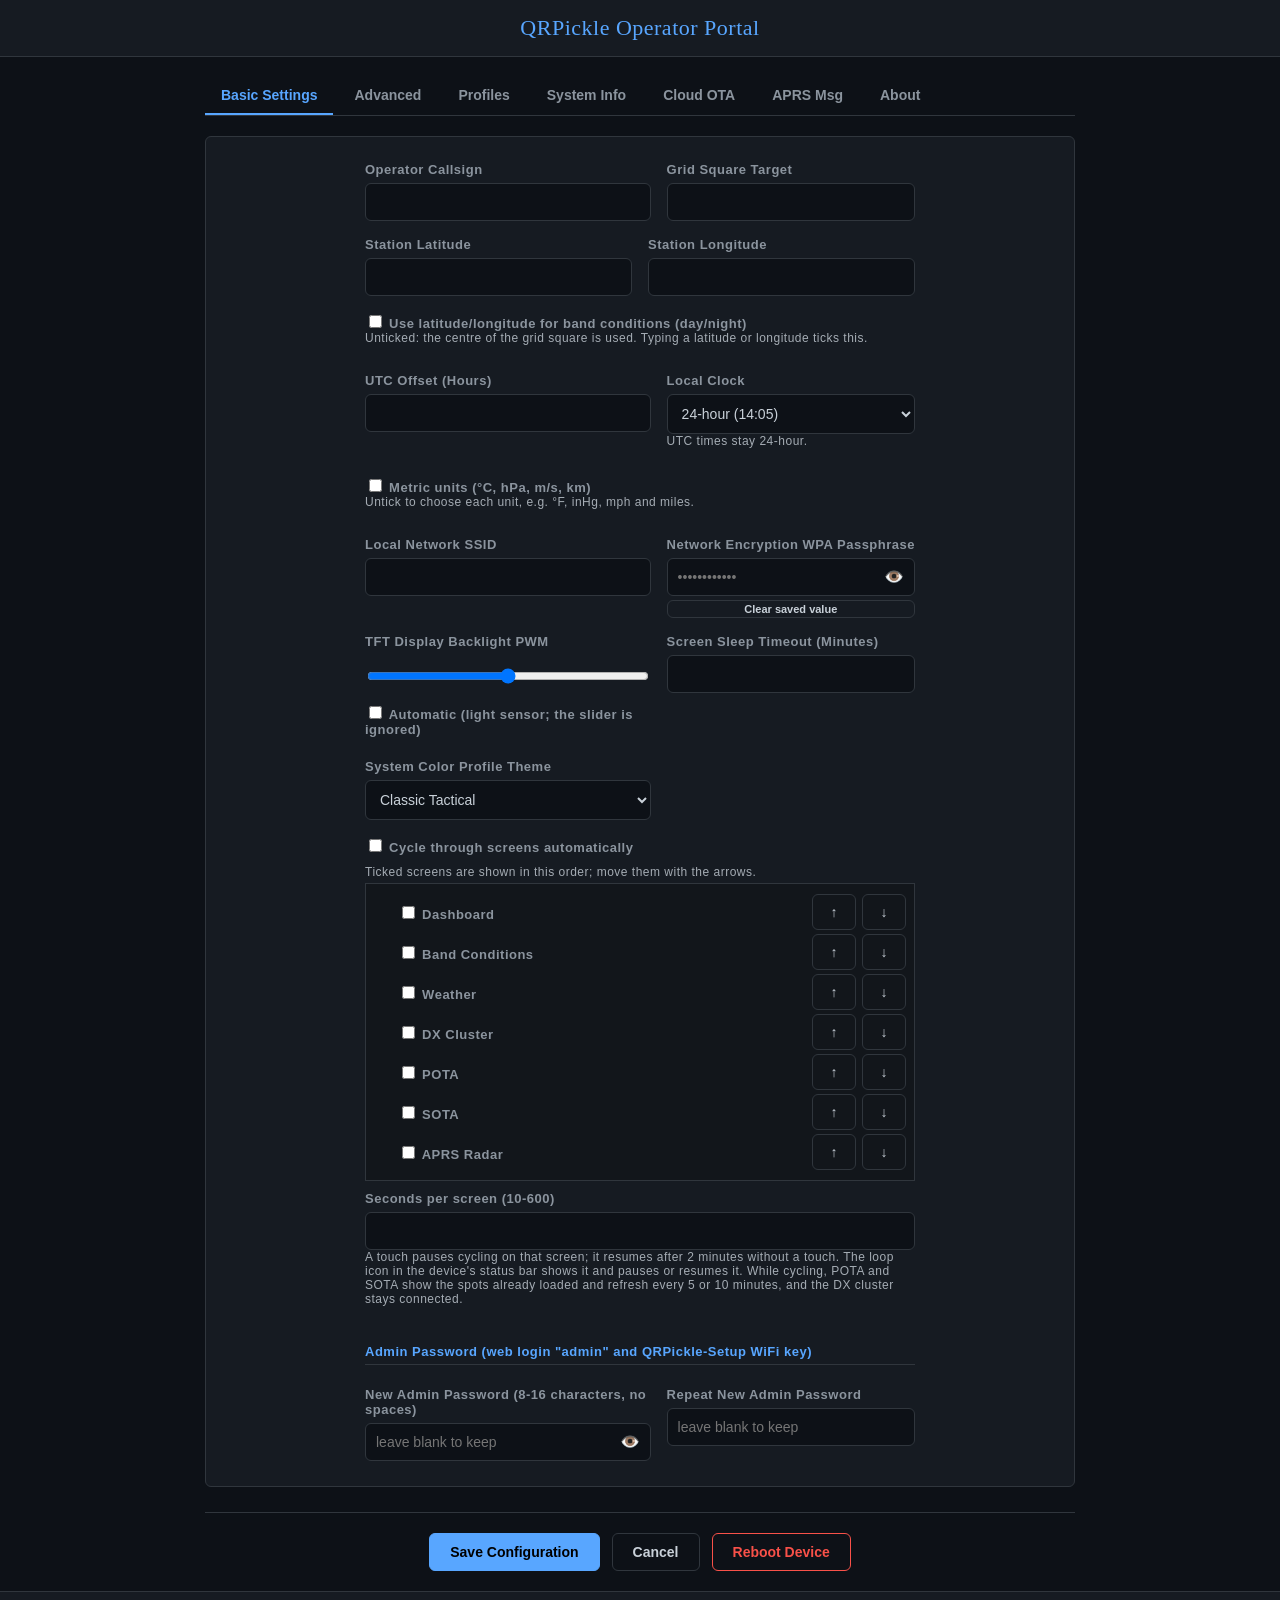
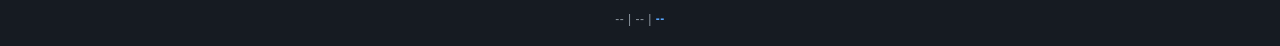
==== commit 5e8ac632: "web console: units and clock settings, system panel in the chosen units A Metric tick box (ticked by" ====
--- a/data/www/index.html
+++ b/data/www/index.html
@@ -58,6 +58,36 @@
                     <input type="number" id="cfg-offset" step="0.5" min="-12" max="14">
                 </div>
                 <div class="form-group">
+                    <label>Local Clock</label>
+                    <select id="cfg-clock">
+                        <option value="0">24-hour (14:05)</option>
+                        <option value="1">12-hour (2:05 PM)</option>
+                    </select>
+                    <p class="hint">UTC times stay 24-hour.</p>
+                </div>
+                <div class="form-group" style="grid-column: span 2;">
+                    <label style="margin:0;"><input type="checkbox" id="cfg-metric" onchange="onMetricToggle()"> Metric units (°C, hPa, m/s, km)</label>
+                    <p class="hint">Untick to choose each unit, e.g. °F, inHg, mph and miles.</p>
+                    <div id="units-custom" class="hidden" style="display: grid; grid-template-columns: 1fr 1fr; gap: inherit;">
+                        <div class="form-group">
+                            <label>Temperature</label>
+                            <select id="cfg-unit-temp"><option value="0">°C</option><option value="1">°F</option></select>
+                        </div>
+                        <div class="form-group">
+                            <label>Pressure</label>
+                            <select id="cfg-unit-pres"><option value="0">hPa</option><option value="1">inHg</option></select>
+                        </div>
+                        <div class="form-group">
+                            <label>Wind</label>
+                            <select id="cfg-unit-wind"><option value="0">m/s</option><option value="1">km/h</option><option value="2">mph</option><option value="3">knots</option></select>
+                        </div>
+                        <div class="form-group">
+                            <label>Distance</label>
+                            <select id="cfg-unit-dist"><option value="0">km</option><option value="1">miles</option></select>
+                        </div>
+                    </div>
+                </div>
+                <div class="form-group">
                     <label>Local Network SSID</label>
                     <input type="text" id="cfg-ssid" maxlength="32">
                 </div>
@@ -330,7 +360,7 @@
             </div>
 
             <div class="sys-section-title" style="margin-top: 25px;">Splash Logos</div>
-            <p class="hint">Your own logo left and/or right of the title on the start screen, scaled into 60 x 60. Shown from the next restart. Kept across updates; included in backups.</p>
+            <p class="hint">Your own logo left and/or right of the title on the start screen, scaled into 60 x 60. Shown from the next restart; "Preview on the device" shows the start screen for 10 seconds now. Kept across updates; included in backups.</p>
             <div class="sys-grid">
                 <div class="sys-card" id="logo-card-left"><label>Left logo: <span id="logo-state-left">--</span></label>
                     <input type="file" accept="image/*" onchange="pickLogo('left', this)">
@@ -343,6 +373,7 @@
                     <button class="btn" id="logo-up-right" disabled onclick="uploadLogo('right')">Upload</button>
                     <button class="btn" onclick="deleteLogo('right')">Use built-in</button></div>
             </div>
+            <p><button class="btn" id="splash-preview-btn" onclick="previewSplash()">Preview on the device</button> <span id="splash-preview-msg" class="hint" role="status"></span></p>
 
             <div class="sys-section-title" style="margin-top: 25px;">Wireless Maintenance Terminal</div>
             <div class="sys-card" style="max-width: 100%; box-sizing: border-box;">
